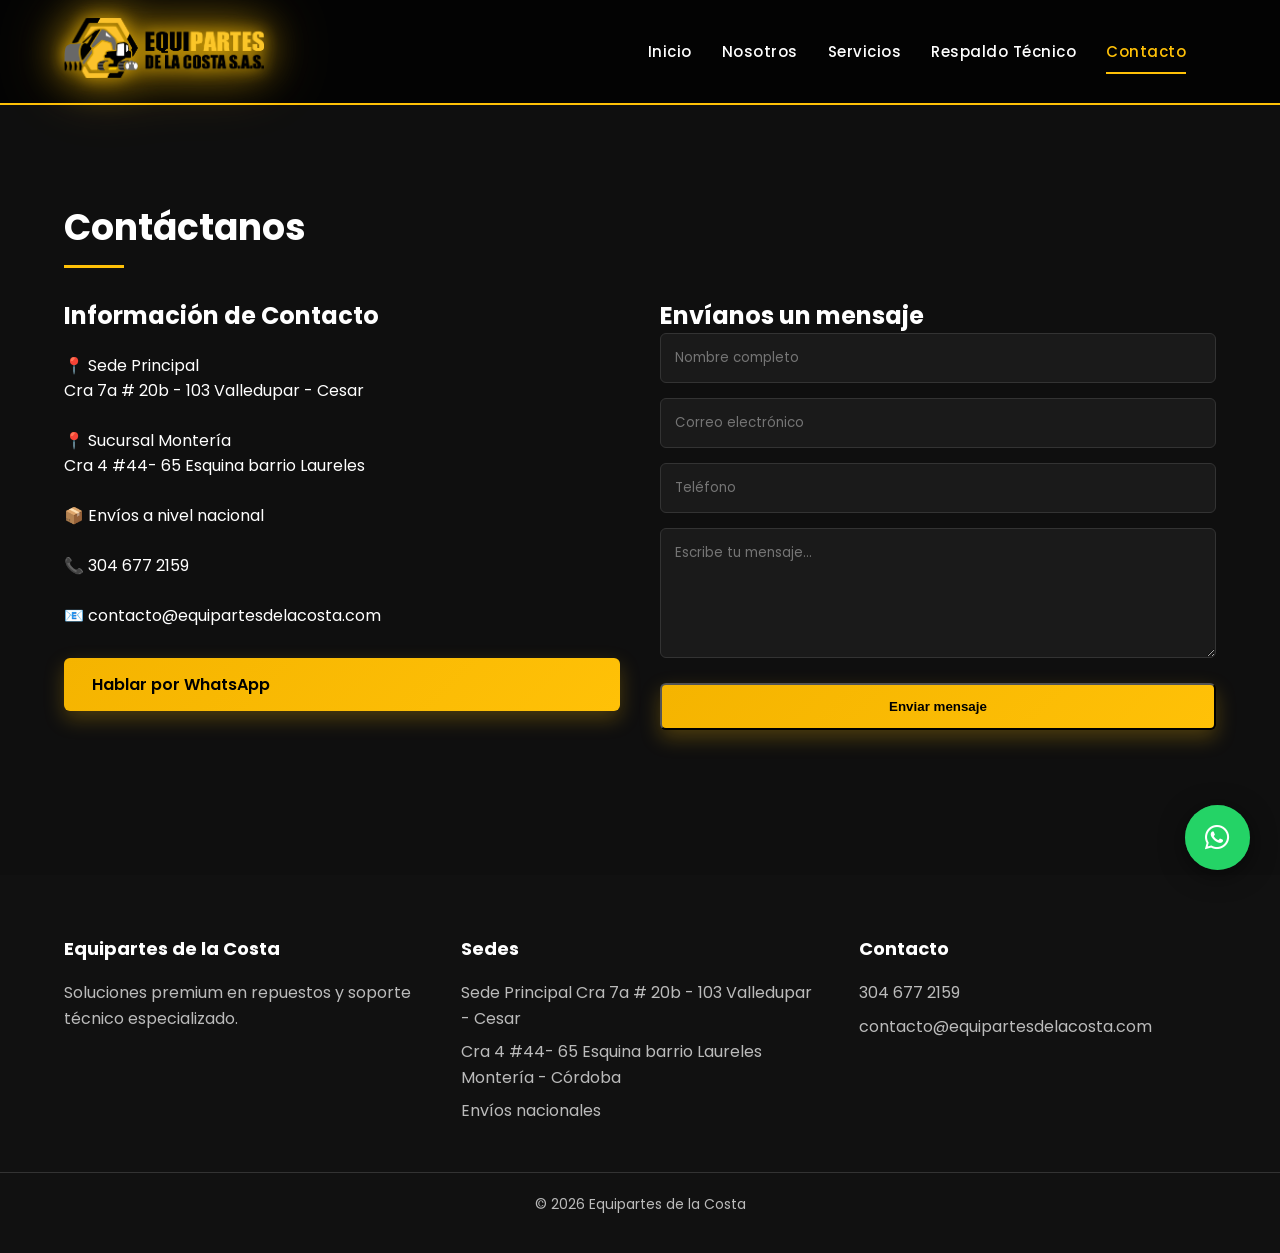
==== contacto.html @ 4c9413a7 "Version final lista para presentacion" ====
<!DOCTYPE html>
<html lang="es">
<head>
<meta charset="UTF-8">
<title>Contacto | Equipartes</title>
<meta name="description" content="Equipartes ofrece soluciones en repuestos, servicio técnico y respaldo especializado con calidad y confianza.">
<meta name="viewport" content="width=device-width, initial-scale=1.0">
<link rel="icon" type="image/png" href="favicon.png">
<meta name="description" content="Contáctanos para asesoría técnica especializada en repuestos y maquinaria pesada.">
<meta name="viewport" content="width=device-width, initial-scale=1.0">
<link rel="icon" type="image/png" href="assets/images/logo.png">
<link href="https://fonts.googleapis.com/css2?family=Poppins:wght@300;400;600;700&display=swap" rel="stylesheet">
<link rel="stylesheet" href="css/styles.css">
<link rel="stylesheet" href="https://cdnjs.cloudflare.com/ajax/libs/font-awesome/6.5.0/css/all.min.css">
</head>
<body>

<header class="header">
<div class="container nav-container">
<div class="logo">
<img src="assets/images/logo.png" alt="Equipartes Logo">
</div>
<nav class="nav">
<ul>
<li><a href="index.html">Inicio</a></li>
<li><a href="nosotros.html">Nosotros</a></li>
<li><a href="servicios.html">Servicios</a></li>
<li><a href="respaldo.html">Respaldo Técnico</a></li>
<li><a href="contacto.html" class="active">Contacto</a></li>
</ul>
</nav>
</div>
</header>

<section class="section">
<div class="container">
<h1 class="section-title">Contáctanos</h1>

<div class="grid-2">

<div>
<h2>Información de Contacto</h2>

<p style="margin-top:20px;">
📍 Sede Principal<br>
Cra 7a # 20b - 103 Valledupar - Cesar<br><br>

📍 Sucursal Montería<br>
Cra 4 #44- 65 Esquina barrio Laureles<br><br>

📦 Envíos a nivel nacional<br><br>

📞 304 677 2159<br><br>
📧 contacto@equipartesdelacosta.com
</p>

<a href="https://wa.me/573046772159" 
class="btn-primary" 
target="_blank"
style="margin-top:30px; display:inline-block;">
Hablar por WhatsApp
</a>
</div>

<div>
<h2>Envíanos un mensaje</h2>

<form id="contactForm" class="contact-form">

<input type="text" name="nombre" placeholder="Nombre completo" required>

<input type="email" name="email" placeholder="Correo electrónico" required>

<input type="tel" name="telefono" placeholder="Teléfono">

<textarea name="mensaje" rows="5" placeholder="Escribe tu mensaje..." required></textarea>

<button type="submit" class="btn-primary">
Enviar mensaje
</button>

<p id="formMessage" class="form-message"></p>

</form>
</div>

</div>
</div>
</section>

<footer class="footer">
<div class="container footer-grid">
<div>
<h4>Equipartes de la Costa</h4>
<p>Soluciones premium en repuestos y soporte técnico especializado.</p>
</div>
<div>
<h4>Sedes</h4>
<p>Sede Principal Cra 7a # 20b - 103 Valledupar - Cesar</p>
<p>Cra 4 #44- 65 Esquina barrio Laureles Montería - Córdoba</p>
<p>Envíos nacionales</p>
</div>
<div>
<h4>Contacto</h4>
<p>304 677 2159</p>
<p>contacto@equipartesdelacosta.com</p>
</div>
</div>
<div class="footer-bottom">
<p>© 2026 Equipartes de la Costa</p>
</div>
</footer>

<a href="https://wa.me/573046772159" class="whatsapp-float" target="_blank">
<i class="fab fa-whatsapp"></i>
</a>

<script src="js/main.js"></script>

</body>
</html>
---- css/styles.css ----
:root {
    --amarillo: #ffc107;
    --negro: #111;
    --gris-oscuro: #1a1a1a;
    --gris-card: #1c1c1c;
    --transicion: all 0.3s ease;
}

* {
    margin: 0;
    padding: 0;
    box-sizing: border-box;
}

body {
    font-family: 'Poppins', sans-serif;
    background: #0f0f0f;
    color: white;
    scroll-behavior: smooth;
}

/* ================= HEADER ================= */

.header {
    position: fixed;
    width: 100%;
    top: 0;
    background: rgba(0,0,0,0.75);
    backdrop-filter: blur(12px);
    padding: 18px 0;
    z-index: 1000;
    border-bottom: 2px solid var(--amarillo);
    transition: var(--transicion);
}

/* efecto cuando hace scroll */
.header.scrolled {
    background: rgba(0,0,0,0.95);
    padding: 12px 0;
}

.container {
    width: 90%;
    max-width: 1200px;
    margin: auto;
}

.nav-container {
    display: flex;
    justify-content: space-between;
    align-items: center;
}

.nav ul {
    list-style: none;
    display: flex;
    gap: 30px;
}

.nav a {
    text-decoration: none;
    color: white;
    font-weight: 500;
    position: relative;
    padding-bottom: 6px;
    transition: var(--transicion);
}

/* línea animada */
.nav a::after {
    content: "";
    position: absolute;
    left: 0;
    bottom: -6px;
    width: 0;
    height: 2px;
    background: var(--amarillo);
    transition: 0.3s ease;
}

.nav a:hover::after,
.nav a.active::after {
    width: 100%;
}

.nav a:hover {
    color: var(--amarillo);
}

/* ================= LOGO ================= */

.logo img {
    height: 60px;
    transition: var(--transicion);
    filter:
        drop-shadow(0 0 8px rgba(255,193,7,0.8))
        drop-shadow(0 0 18px rgba(255,193,7,0.6))
        drop-shadow(0 0 28px rgba(255,193,7,0.4));
}

.logo img:hover {
    transform: scale(1.05);
}

/* ================= HERO ================= */

.hero {
    height: 100vh;
    background:
        linear-gradient(rgba(0,0,0,0.75), rgba(0,0,0,0.9)),
        url("../assets/images/maquinaria.png") center/cover no-repeat;
    display: flex;
    align-items: center;
    justify-content: flex-start;
    position: relative;
}

/* animación entrada */
.hero-content {
    max-width: 650px;
    margin-left: 8%;
    animation: fadeSlideUp 1.2s ease-out forwards;
    opacity: 0;
    transform: translateY(40px);
}

@keyframes fadeSlideUp {
    to {
        opacity: 1;
        transform: translateY(0);
    }
}

.hero-content h1 {
    font-size: 48px;
    margin-bottom: 20px;
    position: relative;
    padding-left: 25px;
    line-height: 1.2;
}

.hero-content h1::before {
    content: "";
    position: absolute;
    left: 0;
    top: 10%;
    height: 80%;
    width: 5px;
    background: var(--amarillo);
    border-radius: 4px;
}

.hero-content p {
    margin-bottom: 30px;
    color: #ccc;
    font-size: 18px;
}

/* ================= BOTÓN ================= */

.btn-primary {
    background: linear-gradient(135deg, #f5b400, #ffc107);
    color: black;
    padding: 14px 28px;
    text-decoration: none;
    font-weight: 600;
    border-radius: 6px;
    display: inline-block;
    position: relative;
    overflow: hidden;
    transition: var(--transicion);
    box-shadow: 0 8px 20px rgba(255,193,7,0.25);
}

.btn-primary:hover {
    transform: translateY(-4px);
    box-shadow: 0 15px 30px rgba(255,193,7,0.4);
}

/* brillo deslizante */
.btn-primary::after {
    content: "";
    position: absolute;
    top: 0;
    left: -75%;
    width: 50%;
    height: 100%;
    background: rgba(255,255,255,0.3);
    transform: skewX(-25deg);
    transition: 0.6s;
}

.btn-primary:hover::after {
    left: 125%;
}

/* ================= SECTIONS ================= */

.section {
    padding: 120px 0;
    margin-top: 80px;
}

.section-dark {
    background: var(--gris-oscuro);
}

.section-title {
    font-size: 36px;
    margin-bottom: 30px;
    position: relative;
}

.section-title::after {
    content: "";
    display: block;
    width: 60px;
    height: 3px;
    background: var(--amarillo);
    margin-top: 10px;
}

.grid-2 {
    display: grid;
    grid-template-columns: repeat(auto-fit, minmax(300px,1fr));
    gap: 40px;
}

.grid-3 {
    display: grid;
    grid-template-columns: repeat(auto-fit, minmax(250px,1fr));
    gap: 30px;
}

.card {
    background: var(--gris-card);
    padding: 30px;
    border-radius: 12px;
    transition: var(--transicion);
    border: 1px solid transparent;
}

.card:hover {
    transform: translateY(-8px);
    border: 1px solid rgba(255,193,7,0.3);
    box-shadow: 0 15px 35px rgba(0,0,0,0.4);
}

/* ================= FOOTER ================= */

.footer {
    background: #111;
    padding: 60px 0 30px;
    color: #bbb;
}

.footer-grid {
    display: grid;
    grid-template-columns: repeat(auto-fit, minmax(250px,1fr));
    gap: 40px;
}

.footer h4 {
    color: white;
    margin-bottom: 15px;
}

.footer-bottom {
    text-align: center;
    margin-top: 40px;
    padding-top: 20px;
    border-top: 1px solid #333;
    font-size: 14px;
}

/* ================= WHATSAPP ================= */

.whatsapp-float {
    position: fixed;
    bottom: 30px;
    right: 30px;
    background: #25D366;
    width: 65px;
    height: 65px;
    border-radius: 50%;
    display: flex;
    align-items: center;
    justify-content: center;
    color: white;
    font-size: 28px;
    text-decoration: none;
    box-shadow: 0 5px 25px rgba(0,0,0,0.5);
    transition: var(--transicion);
    z-index: 999;
}

.whatsapp-float:hover {
    transform: scale(1.1);
}

/* pulso suave */
.whatsapp-float::before {
    content: "";
    position: absolute;
    width: 65px;
    height: 65px;
    border-radius: 50%;
    background: rgba(37,211,102,0.4);
    animation: pulse 2s infinite;
    z-index: -1;
}

@keyframes pulse {
    0% { transform: scale(1); opacity: 0.7; }
    70% { transform: scale(1.5); opacity: 0; }
    100% { transform: scale(1); opacity: 0; }
}

/* ================= RESPONSIVE ================= */

@media(max-width: 768px) {

    .hero-content h1 {
        font-size: 34px;
    }

    .hero-content {
        margin-left: 5%;
    }

    .nav ul {
        gap: 15px;
    }

    .whatsapp-float {
        width: 55px;
        height: 55px;
    }
}

/* BOTÓN SECUNDARIO */
.btn-secondary {
    background: transparent;
    color: var(--amarillo);
    padding: 14px 28px;
    border: 2px solid var(--amarillo);
    text-decoration: none;
    font-weight: 600;
    border-radius: 6px;
    transition: all 0.3s ease;
}

.btn-secondary:hover {
    background: var(--amarillo);
    color: black;
    transform: translateY(-4px);
}

/* CONTADORES */
.counter {
    font-size: 48px;
    color: var(--amarillo);
    margin-bottom: 10px;
}

/* ANIMACIÓN REVEAL */
.reveal {
    opacity: 0;
    transform: translateY(60px);
    transition: all 1s ease;
}

.reveal.active {
    opacity: 1;
    transform: translateY(0);
}

/* ============================= */
/* SECCIÓN CONTADORES */
/* ============================= */

.section-dark {
    background: #111;
    color: #fff;
    padding: 80px 0;
}

.section-dark .count {
    font-size: 3rem;
    font-weight: 800;
    color: #f2c200;
    margin-bottom: 10px;
}

.section-dark p {
    color: #ccc;
    font-size: 1rem;
}

/* GRID 3 COLUMNAS */
.grid-3 {
    display: grid;
    grid-template-columns: repeat(auto-fit, minmax(220px, 1fr));
    gap: 40px;
}

/* CENTRAR CONTENIDO */
.section-dark .grid-3 div {
    text-align: center;
}

/* CONTADOR EFECTO */
.count {
    transition: transform 0.3s ease;
}

.count:hover {
    transform: scale(1.1);
}

/* ================= FORMULARIO CONTACTO ================= */

.contact-form {
    display: flex;
    flex-direction: column;
    gap: 15px;
    margin-top: 0; /* quitamos espacio extra */
}

.contact-form input,
.contact-form textarea {
    background: #1a1a1a;
    border: 1px solid #333;
    padding: 14px;
    border-radius: 6px;
    color: white;
    font-family: 'Poppins', sans-serif;
    transition: all 0.3s ease;
}

.contact-form input:focus,
.contact-form textarea:focus {
    outline: none;
    border-color: var(--amarillo);
    box-shadow: 0 0 8px rgba(255,193,7,0.3);
}

.contact-form button {
    margin-top: 10px;
}

.form-message {
    margin-top: 10px;
    font-size: 14px;
}

/* Ajuste alineación con el título */
.section .grid-2 > div {
    display: flex;
    flex-direction: column;
    justify-content: flex-start;
}

.footer a {
    color: #bbb;
    text-decoration: none;
    transition: 0.3s ease;
}

.footer a:hover {
    color: var(--amarillo);
}

.footer p {
    margin-bottom: 8px;
    line-height: 1.6;
}

.footer h4 {
    color: white;
    margin-bottom: 18px;
    font-size: 18px;
}

/* ============================= */
/* SECCIÓN STATS (INICIO) */
/* ============================= */

.stats {
    background: #111;
    padding: 100px 0;
    margin-top: 80px;
}

.stats-grid {
    display: grid;
    grid-template-columns: repeat(auto-fit, minmax(220px, 1fr));
    gap: 40px;
    text-align: center;
}

.stat h2 {
    font-size: 48px;
    color: var(--amarillo);
    display: inline-block;
}

.stat span {
    font-size: 32px;
    color: var(--amarillo);
    margin-left: 5px;
}

.stat p {
    margin-top: 10px;
    color: #ccc;
    font-size: 16px;
}

/* animación suave */
.stat {
    transition: transform 0.3s ease;
}

.stat:hover {
    transform: translateY(-6px);
}

/* ============================= */
/* SECCIÓN CONSULTA */
/* ============================= */

.consulta {
    padding: 100px 0;
    background: var(--gris-oscuro);
    text-align: center;
}

.consulta h2 {
    font-size: 32px;
    margin-bottom: 15px;
}

.consulta p {
    color: #ccc;
    margin-bottom: 30px;
}

.consulta-box {
    display: flex;
    justify-content: center;
    gap: 15px;
    flex-wrap: wrap;
}

.consulta-box input {
    padding: 14px 20px;
    width: 350px;
    max-width: 100%;
    border-radius: 6px;
    border: 1px solid #333;
    background: #1a1a1a;
    color: white;
    font-family: 'Poppins', sans-serif;
    transition: 0.3s ease;
}

.consulta-box input:focus {
    outline: none;
    border-color: var(--amarillo);
    box-shadow: 0 0 10px rgba(255,193,7,0.3);
}

/* ============================= */
/* AJUSTE POSICIÓN MENÚ DESKTOP */
/* ============================= */

.nav {
    margin-left: auto;
    margin-right: 30px; /* separa del menú hamburguesa */
}

@media(max-width: 768px) {
    .nav {
        margin-right: 0;
    }
}

/* ============================= */
/* UNIFORMIDAD TIPOGRAFÍA NAV */
/* ============================= */

.nav a {
    font-size: 15px;
    font-weight: 500;
    letter-spacing: 0.5px;
}

.nav a.active {
    color: var(--amarillo);
    font-weight: 500; /* aseguramos mismo peso */
}

/* ============================= */
/* FIX DEFINITIVO TAMAÑO NAV */
/* ============================= */

.header .nav a {
    font-size: 15px !important;
    font-weight: 500 !important;
}

/* ================================= */
/* BLOQUEO DEFINITIVO TAMAÑO NAV */
/* ================================= */

header .nav ul li a {
    font-size: 16px !important;
    font-weight: 500 !important;
    line-height: 1 !important;
}

header .nav ul {
    gap: 30px !important;
}

/* ================= MARCAS ================= */

.brands {
    padding: 100px 0;
    background: #111;
    overflow: hidden;
}

.brands-slider {
    overflow: hidden;
    position: relative;
}

.brands-track {
    display: flex;
    gap: 60px;
    animation: scroll 35s linear infinite;
    align-items: center;
}

.brands-track img {
    height: 80px;
    width: auto;
    max-width: 220px;
    object-fit: contain;
    filter: none;
    opacity: 1;
    transition: transform 0.3s ease;
}

.brands-track img:hover {
    transform: scale(1.08);
}

@keyframes scroll {
    from { transform: translateX(0); }
    to { transform: translateX(-50%); }
}

/* ================= MENU MOBILE ================= */

.menu-toggle {
    display: none;
    font-size: 26px;
    cursor: pointer;
}

@media(max-width: 768px){

    .menu-toggle {
        display: block;
        color: white;
    }

    .nav {
        position: absolute;
        top: 100%;
        right: 0;
        background: #111;
        width: 100%;
        display: none;
        padding: 20px 0;
    }

    .nav.active {
        display: block;
    }

    .nav ul {
        flex-direction: column;
        align-items: center;
        gap: 20px;
    }
}

/* ================================= */
/* OPTIMIZACIÓN RESPONSIVE FINAL */
/* ================================= */

@media(max-width: 768px){

    body {
        overflow-x: hidden;
    }

    .hero {
        height: auto;
        padding: 140px 0 80px;
        justify-content: center;
        text-align: center;
    }

    .hero-content {
        margin-left: 0;
        padding: 0 20px;
    }

    .hero-content h1 {
        font-size: 30px;
        line-height: 1.3;
    }

    .hero-content p {
        font-size: 16px;
    }

    .section {
        padding: 80px 0;
        margin-top: 60px;
    }

    .grid-2 {
        grid-template-columns: 1fr;
    }

    .grid-3 {
        grid-template-columns: 1fr;
    }

    .consulta-box {
        flex-direction: column;
        align-items: center;
    }

    .consulta-box input {
        width: 100%;
    }

    .brands-track {
        gap: 40px;
    }

    .brands-track img {
        height: 60px;
        max-width: 180px;
    }

    .footer-grid {
        grid-template-columns: 1fr;
        text-align: center;
    }

}
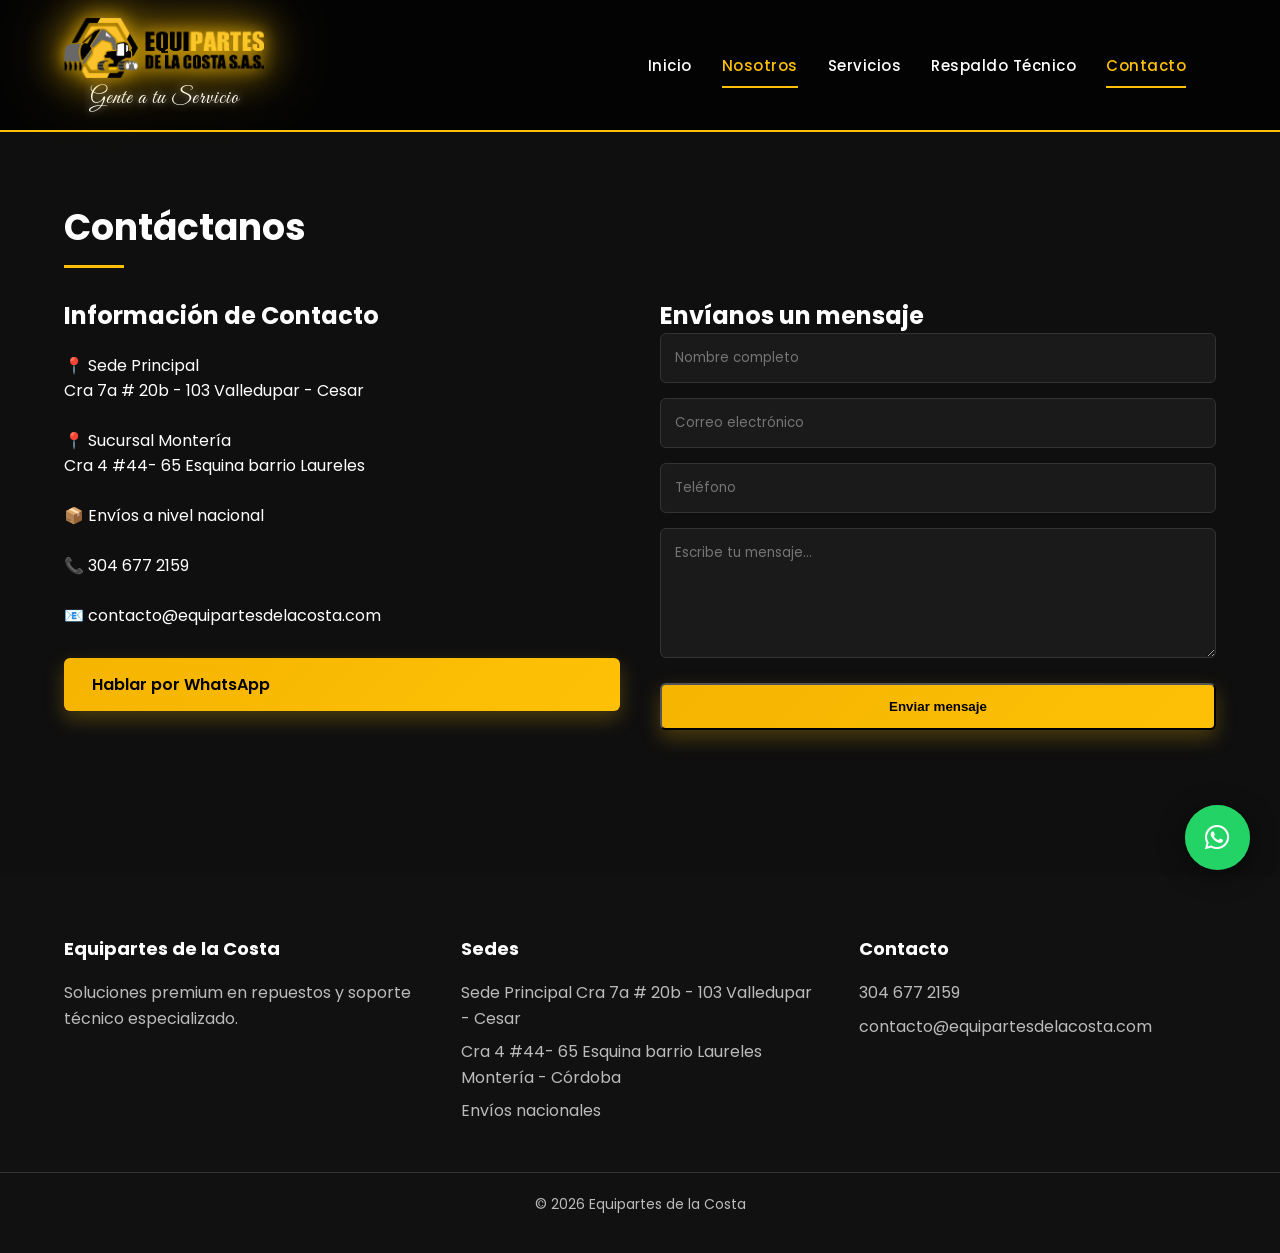
==== commit e9f2ddf4: "Version 1.1 - slogan centrado y mejoras slider marcas" ====
--- a/contacto.html
+++ b/contacto.html
@@ -6,6 +6,7 @@
 <meta name="description" content="Equipartes ofrece soluciones en repuestos, servicio técnico y respaldo especializado con calidad y confianza.">
 <meta name="viewport" content="width=device-width, initial-scale=1.0">
 <link rel="icon" type="image/png" href="favicon.png">
+<link href="https://fonts.googleapis.com/css2?family=Great+Vibes&display=swap" rel="stylesheet">
 <meta name="description" content="Contáctanos para asesoría técnica especializada en repuestos y maquinaria pesada.">
 <meta name="viewport" content="width=device-width, initial-scale=1.0">
 <link rel="icon" type="image/png" href="assets/images/logo.png">
@@ -15,20 +16,25 @@
 </head>
 <body>
 
-<header class="header">
+<header class="header" id="header">
 <div class="container nav-container">
 <div class="logo">
-<img src="assets/images/logo.png" alt="Equipartes Logo">
+    <img src="assets/images/logo.png" alt="Equipartes Logo">
+    <span class="slogan">Gente a tu Servicio</span>
 </div>
-<nav class="nav">
+<nav class="nav" id="nav">
 <ul>
 <li><a href="index.html">Inicio</a></li>
-<li><a href="nosotros.html">Nosotros</a></li>
+<li><a href="nosotros.html" class="active">Nosotros</a></li>
 <li><a href="servicios.html">Servicios</a></li>
 <li><a href="respaldo.html">Respaldo Técnico</a></li>
 <li><a href="contacto.html" class="active">Contacto</a></li>
 </ul>
 </nav>
+<div class="menu-toggle" id="menu-toggle">
+<i class="fas fa-bars"></i>
+</div>
+
 </div>
 </header>
 
--- a/css/styles.css
+++ b/css/styles.css
@@ -644,6 +644,29 @@
     align-items: center;
 }
 
+.brands-slider {
+    overflow-x: auto;
+    overflow-y: hidden;
+    cursor: grab;
+}
+
+.brands-slider:active {
+    cursor: grabbing;
+}
+
+.brands-slider:hover .brands-track,
+.brands-slider:active .brands-track {
+    animation-play-state: paused;
+}   
+
+.brands-slider::-webkit-scrollbar {
+    height: 0px;
+}
+
+.brands-slider {
+    scrollbar-width: none;      /* Firefox */
+    -ms-overflow-style: none;   /* Edge */
+}
 .brands-track img {
     height: 80px;
     width: auto;
@@ -654,8 +677,13 @@
     transition: transform 0.3s ease;
 }
 
+.brands-track img {
+    transition: transform 0.3s ease, filter 0.3s ease;
+}
+
 .brands-track img:hover {
-    transform: scale(1.08);
+    transform: scale(1.15);
+    filter: brightness(1.2);
 }
 
 @keyframes scroll {
@@ -766,4 +794,38 @@
         text-align: center;
     }
 
+}
+
+@media (max-width: 768px) {
+    .brands-track {
+        animation: scroll 18s linear infinite;
+    }
+}
+
+.slogan {
+    display: block;
+    font-family: 'Great Vibes', cursive;
+    font-size: 22px;
+    color: #ffffff;
+    margin-top: 5px;
+    letter-spacing: 1px;
+}
+
+.slogan {
+    text-shadow: 0 0 8px rgba(255,255,255,0.6);
+}
+
+.logo {
+    display: flex;
+    flex-direction: column;
+    align-items: center;
+}
+
+.slogan {
+    font-family: 'Great Vibes', cursive;
+    font-size: 22px;
+    color: #ffffff;
+    margin-top: 6px;
+    letter-spacing: 1px;
+    text-align: center;
 }
